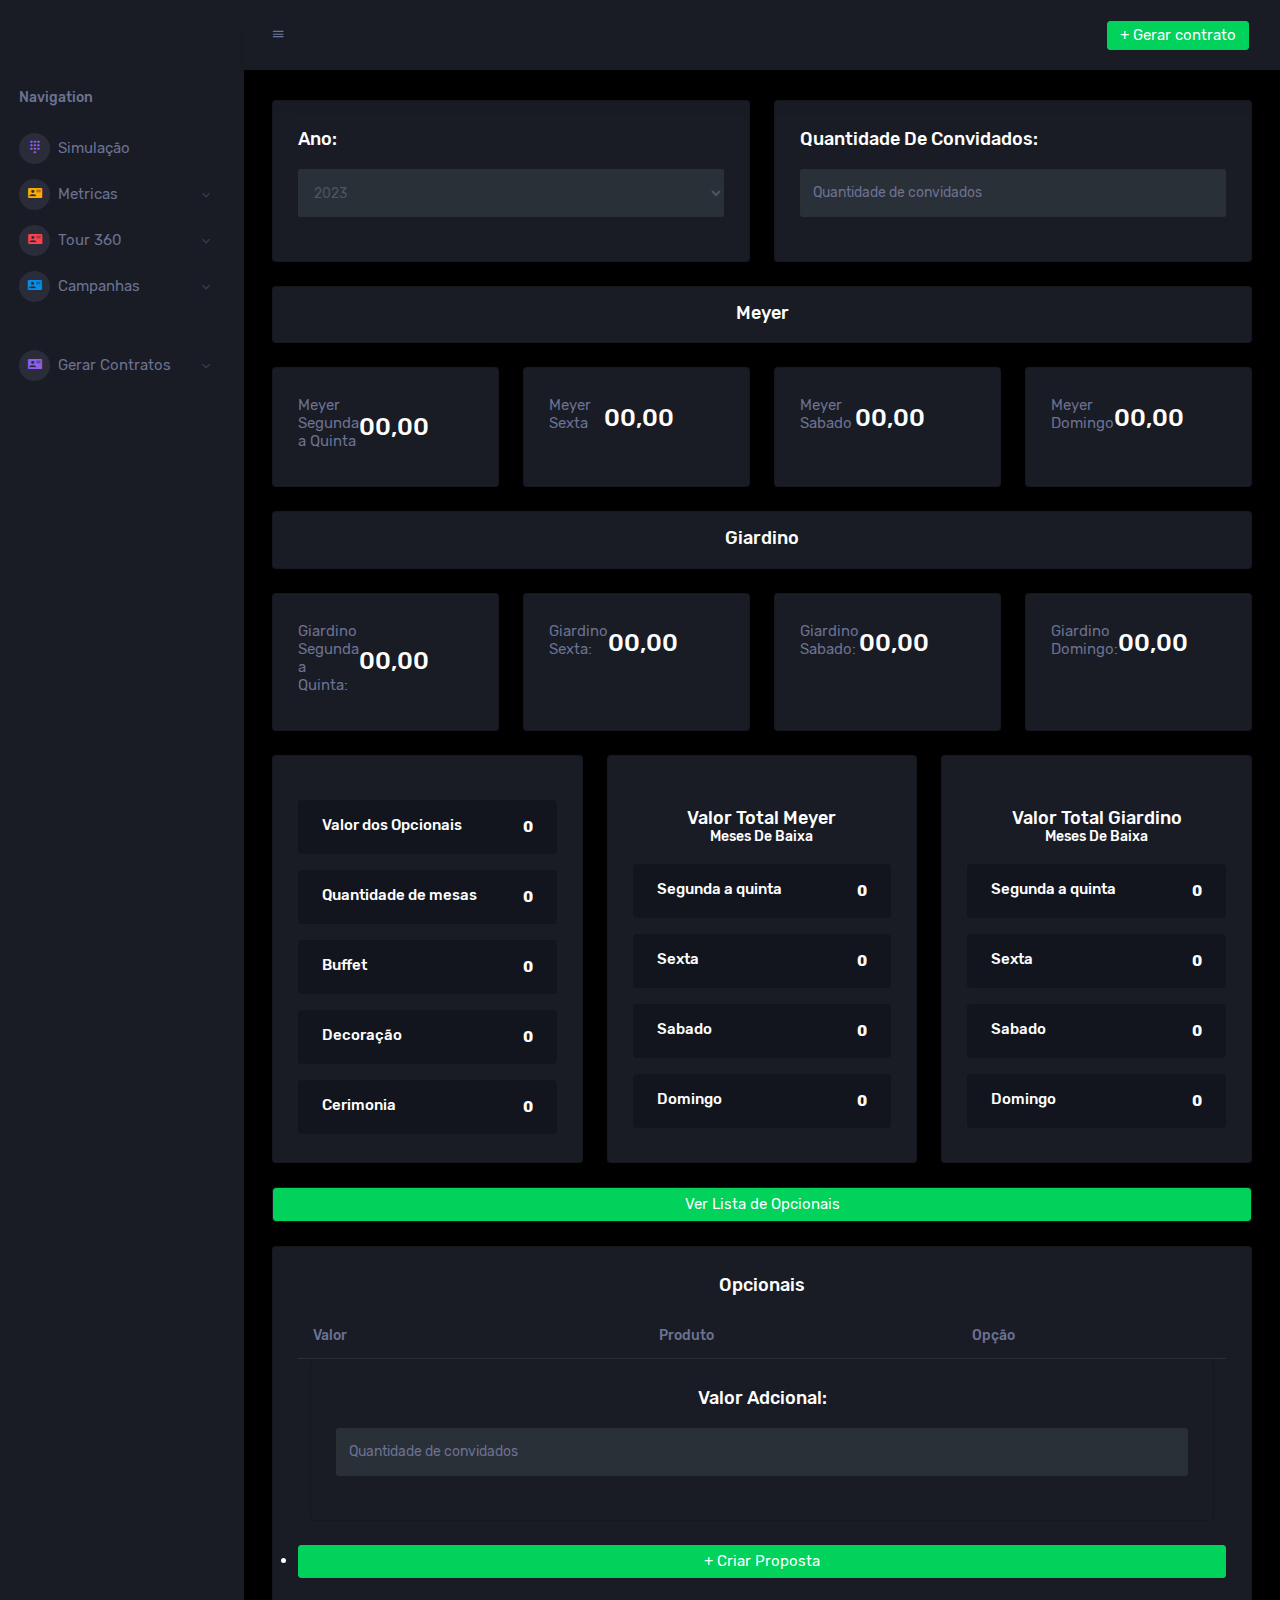
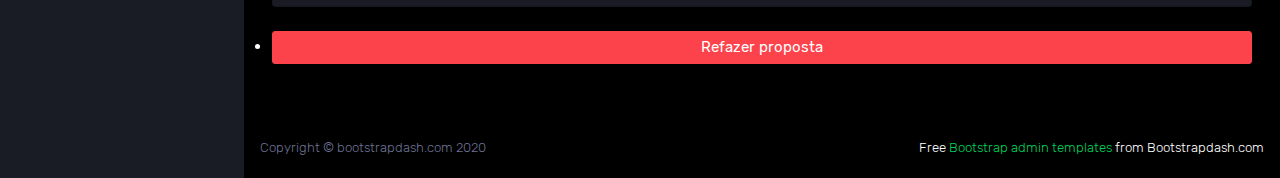
==== index.html @ cdb312d7 "Adicionando página completa" ====
<!DOCTYPE html>
<html lang="en">
  <head>
    <!-- Required meta tags -->
    <meta charset="utf-8">
    <meta name="viewport" content="width=device-width, initial-scale=1, shrink-to-fit=no">
    <title>Primore Center</title>
    <!-- plugins:css -->
    <link rel="stylesheet" href="assets/vendors/mdi/css/materialdesignicons.min.css">
    <link rel="stylesheet" href="assets/vendors/css/vendor.bundle.base.css">
    <!-- endinject -->
    <!-- Plugin css for this page -->
    <link rel="stylesheet" href="assets/vendors/jvectormap/jquery-jvectormap.css">
    <link rel="stylesheet" href="assets/vendors/flag-icon-css/css/flag-icon.min.css">
    <link rel="stylesheet" href="assets/vendors/owl-carousel-2/owl.carousel.min.css">
    <link rel="stylesheet" href="assets/vendors/owl-carousel-2/owl.theme.default.min.css">
    <!-- End plugin css for this page -->
    <!-- inject:css -->
    <!-- endinject -->
    <!-- Layout styles -->
    <link rel="stylesheet" href="assets/css/style.css">
    <!-- End layout styles -->
    <link rel="shortcut icon" href="assets/images/favicon.png" />
  </head>
  <body>
    <div class="container-scroller">
      <!-- partial:partials/_sidebar.html -->
      <nav class="sidebar sidebar-offcanvas" id="sidebar">
        <ul class="nav">
          <li class="nav-item profile">
            
          </li>
          <li class="nav-item nav-category">
            <span class="nav-link">Navigation</span>
          </li>

   
          <li class="nav-item menu-items">
            <a class="nav-link"  href="#" aria-controls="ui-basic">
              <span class="menu-icon">
                <i class="mdi mdi-dialpad"></i>
              </span>
              <span class="menu-title">Simulação</span>
            </a>
          </li>

          <li class="nav-item menu-items">
            <a class="nav-link" data-toggle="collapse" href="#ui-basic7" aria-expanded="false" aria-controls="ui-basic">
              <span class="menu-icon">
                <i class="mdi mdi-account-card-details"></i>
              </span>
              <span class="menu-title">Metricas</span>
              <i class="menu-arrow"></i>
            </a>
            <div class="collapse" id="ui-basic7">
              <ul class="nav flex-column sub-menu">
                <li class="nav-item"> <a class="nav-link"  href="pages/forms/dash.html">Ver dados</a></li>
              </ul>
            </div>
          </li>          
          <li class="nav-item menu-items">
            <a class="nav-link" data-toggle="collapse" href="#ui-basic18" aria-expanded="false" aria-controls="ui-basic">
              <span class="menu-icon">
                <i class="mdi mdi-account-card-details"></i>
              </span>
              <span class="menu-title">Tour 360</span>
              <i class="menu-arrow"></i>
            </a>
            <div class="collapse" id="ui-basic18">
              <ul class="nav flex-column sub-menu">
                <li class="nav-item"> <a class="nav-link" target="_blank" href="https://my.matterport.com/show/?m=4Trq9iQa3E7&play=1&ts=0&tourcta=1&vrcoll=0&dh=1&mt=">Meyer</a></li>
                <li class="nav-item"> <a class="nav-link"  target="_blank"href="https://my.matterport.com/show/?m=JciWpzXFsKP&play=1&ts=0&tourcta=1&vrcoll=0&dh=1&mt=">Giadino</a></li>
                <li class="nav-item"> <a class="nav-link"  target="_blank" href="#">Enlace</a></li>
              </ul>
            </div>
          </li>
          <li class="nav-item menu-items">
            <a class="nav-link" data-toggle="collapse" href="#ui-basic27" aria-expanded="false" aria-controls="ui-basic">
              <span class="menu-icon">
                <i class="mdi mdi-account-card-details"></i>
              </span>
              <span class="menu-title">Campanhas</span>
              <i class="menu-arrow"></i>
            </a>
            <div class="collapse" id="ui-basic27">
              <ul class="nav flex-column sub-menu">
                <li class="nav-item"> <a class="nav-link" target="_blank" href="https://www.canva.com/design/DAFluupu87c/TL6tJIELNZ_9HTgCxPC1Dg/view?utm_content=DAFluupu87c&utm_campaign=designshare&utm_medium=link&utm_source=publishsharelink#2">Ver campanhas</a></li>
              </ul>
            </div>
          </li>
       <hr>

<!--propostas-->
<li class="nav-item menu-items">
  <a class="nav-link" data-toggle="collapse" href="#ui-basic3" aria-expanded="false" aria-controls="ui-basic">
    <span class="menu-icon">
      <i class="mdi mdi-account-card-details"></i>
    </span>
    <span class="menu-title">Gerar Contratos</span>
    <i class="menu-arrow"></i>
  </a>
  <div class="collapse" id="ui-basic3">
    <ul class="nav flex-column sub-menu">
      <li class="nav-item"> <a class="nav-link" href="pages/forms/contratosgiardino.html">Contrato Meyer</a></li>
      <li class="nav-item"> <a class="nav-link" target="_blank" href="https://drive.google.com/drive/folders/17xFj8JLcE_uIkZxba6l5MPTKndf93_JN">Lista de contratos</a></li>
      <li class="nav-item"> <a class="nav-link" target="_blank" href="https://painel.autentique.com.br/entrar?r=AoVI8">Autentique</a></li>    
    </ul>
  </div>
</li>


      


        
        </ul>
      </nav>
      <!-- partial -->
      <div class="container-fluid page-body-wrapper">
        <!-- partial:partials/_navbar.html -->
        <nav class="navbar p-0 fixed-top d-flex flex-row">
          <div class="navbar-menu-wrapper flex-grow d-flex align-items-stretch">
            <button class="navbar-toggler navbar-toggler align-self-center" type="button" data-toggle="minimize">
              <span class="mdi mdi-menu"></span>
            </button>
            <ul class="navbar-nav w-100">
            </ul>
            <ul class="navbar-nav navbar-nav-right">
              <li class="nav-item dropdown d-none d-lg-block">
                <a class="nav-link btn btn-success create-new-button" id="createbuttonDropdown" data-toggle="dropdown" aria-expanded="false" href="#">+ Gerar contrato</a>
                <div class="dropdown-menu dropdown-menu-right navbar-dropdown preview-list" aria-labelledby="createbuttonDropdown">
                  <h6 class="p-3 mb-0">Contratos</h6>
                  <div class="dropdown-divider"></div>
                  <a class="dropdown-item preview-item"  href="pages/forms/contratosgiardino.html">
                    <div class="preview-thumbnail">
                      <div class="preview-icon bg-dark rounded-circle">
                        <i class="mdi mdi-file-outline text-primary"></i>
                      </div>
                    </div>
                    <div class="preview-item-content">
                      <p class="preview-subject ellipsis mb-1" >Contrato Meyer</p>
                    </div>
                    <div class="dropdown-divider"></div>
                  </a>
                  <div class="dropdown-divider"></div>
                  <a class="dropdown-item preview-item">
                    <div class="preview-thumbnail">
                      <div class="preview-icon bg-dark rounded-circle">
                        <i class="mdi mdi-file-outline text-primary"></i>
                      </div>
                    </div>
                    <div class="preview-item-content">
                      <p class="preview-subject ellipsis mb-1">Contrato Giardino</p>
                    </div>
                    
                  </a>
                  <div class="dropdown-divider"></div>
                  <a class="dropdown-item preview-item">
                    <div class="preview-thumbnail">
                      <div class="preview-icon bg-dark rounded-circle">
                        <i class="mdi mdi-file-outline text-primary"></i>
                      </div>
                    </div>
                    <div class="preview-item-content">
                      <p class="preview-subject ellipsis mb-1">Aditivos Meyer</p>
                    </div>
                    <div class="dropdown-divider"></div>
                  </a>
                  <div class="dropdown-divider"></div>
                  <a class="dropdown-item preview-item">
                    <div class="preview-thumbnail">
                      <div class="preview-icon bg-dark rounded-circle">
                        <i class="mdi mdi-file-outline text-primary"></i>
                      </div>
                    </div>
                    <div class="preview-item-content">
                      <p class="preview-subject ellipsis mb-1">Aditivos  Giardino</p>
                    </div>
                    
                  </a>
                
                
                 
               

                </div>
              </li>
       
        
  

            </ul>
            <button class="navbar-toggler navbar-toggler-right d-lg-none align-self-center" type="button" data-toggle="offcanvas">
              <span class="mdi mdi-format-line-spacing"></span>
            </button>
          </div>
        </nav>
        <!-- partial -->
        <div class="main-panel">
          <div class="content-wrapper">

            <div class="row">

              <div class="col-md-6 grid-margin stretch-card">
                <div class="card">
                  <div class="card-body">
                    <h4 class="card-title">Ano:</h4>
                    <div class="form-group">
                      <select class="form-control form-control-lg" id="ano">
                        <option>2023</option>
                        <option>2024</option>
                        <option>2025</option>
                      </select>
                    </div>
                  </div>
                </div>
              </div>
              <div class="col-md-6 grid-margin stretch-card">
                <div class="card">
                  <div class="card-body">
                    <h4 class="card-title">Quantidade de convidados:</h4>
                    <div class="form-group">
                      <input type="number" id="convidados" class="form-control form-control-lg" placeholder="Quantidade de convidados"
                        aria-label="Username">
                    </div>
                    </select>
                  </div>
                </div>
              </div>
              
            </div>
            <div class="card">
              <p></p>
              <center>
                <h4 class="card-title">Meyer</h4>     
              </center>  
            </div>
            <br>
            
            <div class="row">
      
              <div class="col-xl-3 col-sm-6 grid-margin stretch-card">
                <div class="card">
                  <div class="card-body">
                    <div class="row">
                      <div class="col-9">
                        <div class="d-flex align-items-center align-self-start">
                          <h6 class="text-muted font-weight-normal">Meyer Segunda a Quinta</h6>
                          <h3 class="mb-0" id="Meyer_segunda_quinta">00,00</h3>
                        </div>
                      </div>
                      <div class="col-3">
                      </div>
                    </div>
                
                  </div>
                </div>
              </div>
              <div class="col-xl-3 col-sm-6 grid-margin stretch-card">
                <div class="card">
                  <div class="card-body">
                    <div class="row">
                      <div class="col-9">
                        <div class="d-flex align-items-center align-self-start">
                          <h6 class="text-muted font-weight-normal">Meyer Sexta</h6>
                          <h3 class="mb-0" id="Meyer_Sexta">00,00</h3>
                        </div>
                      </div>
                      <div class="col-3">
                      </div>
                    </div>
                
                  </div>
                </div>
              </div>
              <div class="col-xl-3 col-sm-6 grid-margin stretch-card">
                <div class="card">
                  <div class="card-body">
                    <div class="row">
                      <div class="col-9">
                        <div class="d-flex align-items-center align-self-start">
                          <h6 class="text-muted font-weight-normal">Meyer Sabado</h6>
                          <h3 class="mb-0" id="Meyer_Sabado">00,00</h3>
                        </div>
                      </div>
                      <div class="col-3">
                      </div>
                    </div>

                  </div>
                </div>
              </div>
              <div class="col-xl-3 col-sm-6 grid-margin stretch-card">
                <div class="card">
                  <div class="card-body">
                    <div class="row">
                      <div class="col-9">
                        <div class="d-flex align-items-center align-self-start">
                          <h6 class="text-muted font-weight-normal">Meyer Domingo</h6>
                          <h3 class="mb-0" id="Meyer_Domingo">00,00</h3>
                        </div>
                      </div>
                      <div class="col-3">
                      </div>
                    </div>

                  </div>
                </div>
              </div>
            </div>
            <div class="card">
              <p></p>
               <center>
                <h4 class="card-title">Giardino</h4>     
              </center>   
   
            </div>
            <br>
            <div class="row">
              <div class="col-xl-3 col-sm-6 grid-margin stretch-card">
                <div class="card">
                  <div class="card-body">
                    <div class="row">
                      <div class="col-9">
                        <div class="d-flex align-items-center align-self-start">
                          <h6 class="text-muted font-weight-normal">Giardino Segunda a Quinta:</h6>
                          <h3 class="mb-0" id="Giardino_segunda_quinta">00,00</h3>
                        </div>
                      </div>
                      <div class="col-3">
                      </div>
                    </div>
                  
                  </div>
                </div>
              </div>
              <div class="col-xl-3 col-sm-6 grid-margin stretch-card">
                <div class="card">
                  <div class="card-body">
                    <div class="row">
                      <div class="col-9">
                        <div class="d-flex align-items-center align-self-start">
                          <h6 class="text-muted font-weight-normal">Giardino Sexta:</h6>
                          <h3 class="mb-0" id="Giardino_Sexta">00,00</h3>
                        </div>
                      </div>
                      <div class="col-3">
                      </div>
                    </div>

                  </div>
                </div>
              </div>
              <div class="col-xl-3 col-sm-6 grid-margin stretch-card">
                <div class="card">
                  <div class="card-body">
                    <div class="row">
                      <div class="col-9">
                        <div class="d-flex align-items-center align-self-start">
                          <h6 class="text-muted font-weight-normal">Giardino Sabado:</h6>
                          <h3 class="mb-0" id="Giardino_Sabado">00,00</h3>
                        </div>
                      </div>
                      <div class="col-3">
                      </div>
                    </div>

                  </div>
                </div>
              </div>
              <div class="col-xl-3 col-sm-6 grid-margin stretch-card">
                <div class="card">
                  <div class="card-body">
                    <div class="row">
                      <div class="col-9">
                        <div class="d-flex align-items-center align-self-start">
                          <h6 class="text-muted font-weight-normal">Giardino Domingo:</h6>
                          <h3 class="mb-0" id="Giardino_Domingo">00,00</h3>
                        </div>
                      </div>
                      <div class="col-3">
                      </div>
                    </div>
             
                  </div>
                </div>
              </div>
        
              <div class="col-md-4 grid-margin stretch-card">
                <div class="card">
                  <div class="card-body">
                    <div class="bg-gray-dark d-flex d-md-block d-xl-flex flex-row py-3 px-4 px-md-3 px-xl-4 rounded mt-3">
                      <div class="text-md-center text-xl-left">
                        <h6 class="mb-1">Valor dos Opcionais</h6>
                      </div>
                      <div class="align-self-center flex-grow text-right text-md-center text-xl-right py-md-2 py-xl-0">
                        <h6 class="font-weight-bold mb-0" id="ValorTotalOpcionais">0</h6>
                      </div>
                    </div>
                    <div class="bg-gray-dark d-flex d-md-block d-xl-flex flex-row py-3 px-4 px-md-3 px-xl-4 rounded mt-3">
                      <div class="text-md-center text-xl-left">
                        <h6 class="mb-1">Quantidade de mesas</h6>
                      </div>
                      <div class="align-self-center flex-grow text-right text-md-center text-xl-right py-md-2 py-xl-0">
                        <h6 class="font-weight-bold mb-0" id="mesasdecoração">0</h6>
                      </div>
                    </div>
                    <div class="bg-gray-dark d-flex d-md-block d-xl-flex flex-row py-3 px-4 px-md-3 px-xl-4 rounded mt-3">
                      <div class="text-md-center text-xl-left">
                        <h6 class="mb-1">Buffet</h6>
                      </div>
                      <div class="align-self-center flex-grow text-right text-md-center text-xl-right py-md-2 py-xl-0">
                        <h6 class="font-weight-bold mb-0" id="valor_buffet">0</h6>
                      </div>
                    </div>
                    <div class="bg-gray-dark d-flex d-md-block d-xl-flex flex-row py-3 px-4 px-md-3 px-xl-4 rounded mt-3">
                      <div class="text-md-center text-xl-left">
                        <h6 class="mb-1">Decoração</h6>
                      </div>
                      <div class="align-self-center flex-grow text-right text-md-center text-xl-right py-md-2 py-xl-0">
                        <h6 class="font-weight-bold mb-0"  id="valor_decoração">0</h6>
                      </div>
                    </div>
                    <div class="bg-gray-dark d-flex d-md-block d-xl-flex flex-row py-3 px-4 px-md-3 px-xl-4 rounded mt-3">
                      <div class="text-md-center text-xl-left">
                        <h6 class="mb-1">Cerimonia</h6>
                      </div>
                      <div class="align-self-center flex-grow text-right text-md-center text-xl-right py-md-2 py-xl-0">
                        <h6 class="font-weight-bold mb-0"  id="cerimonia">0</h6>
                      </div>
                    </div>
                    
                    
                  </div>
                </div>
              </div>
              <div class="col-md-4 grid-margin stretch-card">
                <div class="card">
                  <div class="card-body">
                    <br>
                    <center>  <h4 class="card-title">Valor total Meyer <P> Meses de baixa </P></h4>     
                    <div class="col-9">                   
                    </div>
                    <div class="bg-gray-dark d-flex d-md-block d-xl-flex flex-row py-3 px-4 px-md-3 px-xl-4 rounded mt-3">
                      <div class="text-md-center text-xl-left">
                        <h6 class="mb-1">Segunda a quinta</h6>
                      </div>
                      <div class="align-self-center flex-grow text-right text-md-center text-xl-right py-md-2 py-xl-0">
                        <h6 class="font-weight-bold mb-0" id ="Meyer_segunda_quinta_mesDeBaixa">0</h6>
                      </div>
                    </div>
                    <div class="bg-gray-dark d-flex d-md-block d-xl-flex flex-row py-3 px-4 px-md-3 px-xl-4 rounded mt-3">
                      <div class="text-md-center text-xl-left">
                        <h6 class="mb-1">Sexta</h6>
                      </div>
                      <div class="align-self-center flex-grow text-right text-md-center text-xl-right py-md-2 py-xl-0">
                        <h6 class="font-weight-bold mb-0" id ="Meyer_Sexta_mesDeBaixa">0</h6>
                      </div>
                    </div>
                    <div class="bg-gray-dark d-flex d-md-block d-xl-flex flex-row py-3 px-4 px-md-3 px-xl-4 rounded mt-3">
                      <div class="text-md-center text-xl-left">
                        <h6 class="mb-1">Sabado</h6>
                      </div>
                      <div class="align-self-center flex-grow text-right text-md-center text-xl-right py-md-2 py-xl-0">
                        <h6 class="font-weight-bold mb-0" id ="Meyer_Sabado_mesDeBaixa">0</h6>
                      </div>
                    </div>
                    <div class="bg-gray-dark d-flex d-md-block d-xl-flex flex-row py-3 px-4 px-md-3 px-xl-4 rounded mt-3">
                      <div class="text-md-center text-xl-left">
                        <h6 class="mb-1">Domingo</h6>
                      </div>
                      <div class="align-self-center flex-grow text-right text-md-center text-xl-right py-md-2 py-xl-0">
                        <h6 class="font-weight-bold mb-0" id ="Meyer_Domingo_mesDeBaixa">0</h6>
                      </div> 
                    </div>
        
                  </center>
                  </div>
                </div>
              </div>
              <div class="col-md-4 grid-margin stretch-card">
                <div class="card">
                  <div class="card-body">
                    <br>
                    <center>  <h4 class="card-title">Valor total Giardino <P> Meses de baixa </P></h4>     
                    <div class="col-9">                   
                    </div>
                    <div class="bg-gray-dark d-flex d-md-block d-xl-flex flex-row py-3 px-4 px-md-3 px-xl-4 rounded mt-3">
                      <div class="text-md-center text-xl-left">
                        <h6 class="mb-1">Segunda a quinta</h6>
                      </div>
                      <div class="align-self-center flex-grow text-right text-md-center text-xl-right py-md-2 py-xl-0">
                        <h6 class="font-weight-bold mb-0" id ="Giardino_segunda_quinta_mesDeBaixa">0</h6>
                      </div>
                    </div>
                    <div class="bg-gray-dark d-flex d-md-block d-xl-flex flex-row py-3 px-4 px-md-3 px-xl-4 rounded mt-3">
                      <div class="text-md-center text-xl-left">
                        <h6 class="mb-1">Sexta</h6>
                      </div>
                      <div class="align-self-center flex-grow text-right text-md-center text-xl-right py-md-2 py-xl-0">
                        <h6 class="font-weight-bold mb-0" id ="Giardino_Sexta_mesDeBaixa">0</h6>
                      </div>
                    </div>
                    <div class="bg-gray-dark d-flex d-md-block d-xl-flex flex-row py-3 px-4 px-md-3 px-xl-4 rounded mt-3">
                      <div class="text-md-center text-xl-left">
                        <h6 class="mb-1">Sabado</h6>
                      </div>
                      <div class="align-self-center flex-grow text-right text-md-center text-xl-right py-md-2 py-xl-0">
                        <h6 class="font-weight-bold mb-0" id ="Giardino_Sabado_mesDeBaixa">0</h6>
                      </div>
                    </div>
                    <div class="bg-gray-dark d-flex d-md-block d-xl-flex flex-row py-3 px-4 px-md-3 px-xl-4 rounded mt-3">
                      <div class="text-md-center text-xl-left">
                        <h6 class="mb-1">Domingo</h6>
                      </div>
                      <div class="align-self-center flex-grow text-right text-md-center text-xl-right py-md-2 py-xl-0">
                        <h6 class="font-weight-bold mb-0" id ="Giardino_Domingo_mesDeBaixa">0</h6>
                      </div> 
                    </div>
        
                  </center>
                  </div>
            
                </div>
                
               
                
          
          
        
        
        
        
        </div>
        </div>
        

            
           
        
            
        
        <div class="row ">
          <div class="col-12 grid-margin">
            <div class="card">
        
                <div class="table-responsive">
                  <table class="table" >
                    <thead>
                    
                    </thead>
                  
                    </tbody>
                    </table>
        <li class="nav-item dropdown ">
        <a class="nav-link btn btn-success create-new-button" id="createbuttonDropdown" data-toggle="dropdown"
        aria-expanded="false" href="#" onclick=" criarTabela()">Ver Lista de Opcionais</a>
        </li>
        
        
        
        </div>
        
        </div>
        
        </div>
        
        </div>
        
        <div class="row ">
        <div class="col-12 grid-margin">
        <div class="card">
        <div class="card-body">
          <center>
          <h4 class="card-title">Opcionais</h4>
        </center>
          <ul class="navbar-nav navbar-nav-right">
          
          </ul>
          <div class="table-responsive">
            <table class="table" >
              <thead>
                <tr>
                  <th>Valor </th>
                  <th> </th>
                  <th> Produto </th>
                  <th> Opção </th>
                </tr>
              </thead>
              <div id="teste">
        
              </div>
              <tbody id="tabela-corpo" >
              </tbody>
              </table>
              <div class="col-md-12 grid-margin stretch-card">
                <div class="card">
                  <div class="card-body">
                    <center>
                    <h4 class="card-title">Valor adcional:</h4>
                  </center>
                    <div class="form-group">
                      <input type="number" id="valorAdcional" class="form-control form-control-lg" placeholder="Quantidade de convidados"
                        aria-label="Username">
                    </div>
                    </select>
                  </div>
                </div>
              </div>
        
        </div>
        
        <li class="dropdown ">
          <a class="nav-link btn btn-success create-new-button" id="createbuttonDropdown" data-toggle="dropdown"
            aria-expanded="false" href="#" onclick="main()">+ Criar Proposta</a>
          </li>
        
        
        
        </div>
        
        </div>
        
        </div>
        
        </div>
        <li class="nav-item dropdown ">
          <a class="nav-link btn btn btn-danger btn-fw create-new-button" id="createbuttonDropdown" data-toggle="dropdown"
            aria-expanded="false" href="#" onclick=" atualizar()">Refazer proposta</a>
            <br>
        </li>
        


    
           
         
          </div>
          <!-- content-wrapper ends -->
          <!-- partial:partials/_footer.html -->
          <footer class="footer">
            <div class="d-sm-flex justify-content-center justify-content-sm-between">
              <span class="text-muted d-block text-center text-sm-left d-sm-inline-block">Copyright © bootstrapdash.com 2020</span>
              <span class="float-none float-sm-right d-block mt-1 mt-sm-0 text-center"> Free <a href="https://www.bootstrapdash.com/bootstrap-admin-template/" target="_blank">Bootstrap admin templates</a> from Bootstrapdash.com</span>
            </div>
          </footer>
          <!-- partial -->
        </div>
        <!-- main-panel ends -->
      </div>
      <!-- page-body-wrapper ends -->
    </div>
    <!-- container-scroller -->
    <!-- plugins:js -->
    <script src="assets/vendors/js/vendor.bundle.base.js"></script>
    <!-- endinject -->
    <!-- Plugin js for this page -->
    <script src="assets/vendors/chart.js/Chart.min.js"></script>
    <script src="assets/vendors/progressbar.js/progressbar.min.js"></script>
    <script src="assets/vendors/jvectormap/jquery-jvectormap.min.js"></script>
    <script src="assets/vendors/jvectormap/jquery-jvectormap-world-mill-en.js"></script>
    <script src="assets/vendors/owl-carousel-2/owl.carousel.min.js"></script>
    <!-- End plugin js for this page -->
    <!-- inject:js -->
    <script src="assets/js/off-canvas.js"></script>
    <script src="assets/js/hoverable-collapse.js"></script>
    <script src="assets/js/misc.js"></script>
    <script src="assets/js/settings.js"></script>
    <script src="assets/js/todolist.js"></script>
    <!-- endinject -->
    <!-- Custom js for this page -->
    <script src="assets/js/dashboard.js"></script>
    <!-- End custom js for this page -->
    <script src="assets/js/main.js/dadosDoCliente.js"></script>
    <script src="assets/js/criarTabelaProdutos.js"></script>
    <script src="assets/js/main.js/main.js"></script>
    <script src="assets/js/main.js/criarTabelaProdutos.js"></script>
    <script src="assets/js/main.js/dadosDoCliente.js"></script>
    <script src="assets/js/main.js/capturarRespostaCliente.js"></script>
    <script src="assets/js/main.js/calculos.js"></script>
    <script src="assets/js/main.js/Atualizar.js"></script>
  </body>
</html>
---- assets/vendors/css/vendor.bundle.base.css ----
/*
 * Container style
 */
.ps {
  overflow: hidden !important;
  overflow-anchor: none;
  -ms-overflow-style: none;
  touch-action: auto;
  -ms-touch-action: auto;
}

/*
 * Scrollbar rail styles
 */
.ps__rail-x {
  display: none;
  opacity: 0;
  transition: background-color .2s linear, opacity .2s linear;
  -webkit-transition: background-color .2s linear, opacity .2s linear;
  height: 15px;
  /* there must be 'bottom' or 'top' for ps__rail-x */
  bottom: 0px;
  /* please don't change 'position' */
  position: absolute;
}

.ps__rail-y {
  display: none;
  opacity: 0;
  transition: background-color .2s linear, opacity .2s linear;
  -webkit-transition: background-color .2s linear, opacity .2s linear;
  width: 15px;
  /* there must be 'right' or 'left' for ps__rail-y */
  right: 0;
  /* please don't change 'position' */
  position: absolute;
}

.ps--active-x > .ps__rail-x,
.ps--active-y > .ps__rail-y {
  display: block;
  background-color: transparent;
}

.ps:hover > .ps__rail-x,
.ps:hover > .ps__rail-y,
.ps--focus > .ps__rail-x,
.ps--focus > .ps__rail-y,
.ps--scrolling-x > .ps__rail-x,
.ps--scrolling-y > .ps__rail-y {
  opacity: 0.6;
}

.ps .ps__rail-x:hover,
.ps .ps__rail-y:hover,
.ps .ps__rail-x:focus,
.ps .ps__rail-y:focus,
.ps .ps__rail-x.ps--clicking,
.ps .ps__rail-y.ps--clicking {
  background-color: #eee;
  opacity: 0.9;
}

/*
 * Scrollbar thumb styles
 */
.ps__thumb-x {
  background-color: #aaa;
  border-radius: 6px;
  transition: background-color .2s linear, height .2s ease-in-out;
  -webkit-transition: background-color .2s linear, height .2s ease-in-out;
  height: 6px;
  /* there must be 'bottom' for ps__thumb-x */
  bottom: 2px;
  /* please don't change 'position' */
  position: absolute;
}

.ps__thumb-y {
  background-color: #aaa;
  border-radius: 6px;
  transition: background-color .2s linear, width .2s ease-in-out;
  -webkit-transition: background-color .2s linear, width .2s ease-in-out;
  width: 6px;
  /* there must be 'right' for ps__thumb-y */
  right: 2px;
  /* please don't change 'position' */
  position: absolute;
}

.ps__rail-x:hover > .ps__thumb-x,
.ps__rail-x:focus > .ps__thumb-x,
.ps__rail-x.ps--clicking .ps__thumb-x {
  background-color: #999;
  height: 11px;
}

.ps__rail-y:hover > .ps__thumb-y,
.ps__rail-y:focus > .ps__thumb-y,
.ps__rail-y.ps--clicking .ps__thumb-y {
  background-color: #999;
  width: 11px;
}

/* MS supports */
@supports (-ms-overflow-style: none) {
  .ps {
    overflow: auto !important;
  }
}

@media screen and (-ms-high-contrast: active), (-ms-high-contrast: none) {
  .ps {
    overflow: auto !important;
  }
}
---- assets/vendors/flag-icon-css/css/flag-icon.min.css ----
.flag-icon-background{background-size:contain;background-position:50%;background-repeat:no-repeat}.flag-icon{background-size:contain;background-position:50%;background-repeat:no-repeat;position:relative;display:inline-block;width:1.33333333em;line-height:1em}.flag-icon:before{content:'\00a0'}.flag-icon.flag-icon-squared{width:1em}.flag-icon-ad{background-image:url(../flags/4x3/ad.svg)}.flag-icon-ad.flag-icon-squared{background-image:url(../flags/1x1/ad.svg)}.flag-icon-ae{background-image:url(../flags/4x3/ae.svg)}.flag-icon-ae.flag-icon-squared{background-image:url(../flags/1x1/ae.svg)}.flag-icon-af{background-image:url(../flags/4x3/af.svg)}.flag-icon-af.flag-icon-squared{background-image:url(../flags/1x1/af.svg)}.flag-icon-ag{background-image:url(../flags/4x3/ag.svg)}.flag-icon-ag.flag-icon-squared{background-image:url(../flags/1x1/ag.svg)}.flag-icon-ai{background-image:url(../flags/4x3/ai.svg)}.flag-icon-ai.flag-icon-squared{background-image:url(../flags/1x1/ai.svg)}.flag-icon-al{background-image:url(../flags/4x3/al.svg)}.flag-icon-al.flag-icon-squared{background-image:url(../flags/1x1/al.svg)}.flag-icon-am{background-image:url(../flags/4x3/am.svg)}.flag-icon-am.flag-icon-squared{background-image:url(../flags/1x1/am.svg)}.flag-icon-ao{background-image:url(../flags/4x3/ao.svg)}.flag-icon-ao.flag-icon-squared{background-image:url(../flags/1x1/ao.svg)}.flag-icon-aq{background-image:url(../flags/4x3/aq.svg)}.flag-icon-aq.flag-icon-squared{background-image:url(../flags/1x1/aq.svg)}.flag-icon-ar{background-image:url(../flags/4x3/ar.svg)}.flag-icon-ar.flag-icon-squared{background-image:url(../flags/1x1/ar.svg)}.flag-icon-as{background-image:url(../flags/4x3/as.svg)}.flag-icon-as.flag-icon-squared{background-image:url(../flags/1x1/as.svg)}.flag-icon-at{background-image:url(../flags/4x3/at.svg)}.flag-icon-at.flag-icon-squared{background-image:url(../flags/1x1/at.svg)}.flag-icon-au{background-image:url(../flags/4x3/au.svg)}.flag-icon-au.flag-icon-squared{background-image:url(../flags/1x1/au.svg)}.flag-icon-aw{background-image:url(../flags/4x3/aw.svg)}.flag-icon-aw.flag-icon-squared{background-image:url(../flags/1x1/aw.svg)}.flag-icon-ax{background-image:url(../flags/4x3/ax.svg)}.flag-icon-ax.flag-icon-squared{background-image:url(../flags/1x1/ax.svg)}.flag-icon-az{background-image:url(../flags/4x3/az.svg)}.flag-icon-az.flag-icon-squared{background-image:url(../flags/1x1/az.svg)}.flag-icon-ba{background-image:url(../flags/4x3/ba.svg)}.flag-icon-ba.flag-icon-squared{background-image:url(../flags/1x1/ba.svg)}.flag-icon-bb{background-image:url(../flags/4x3/bb.svg)}.flag-icon-bb.flag-icon-squared{background-image:url(../flags/1x1/bb.svg)}.flag-icon-bd{background-image:url(../flags/4x3/bd.svg)}.flag-icon-bd.flag-icon-squared{background-image:url(../flags/1x1/bd.svg)}.flag-icon-be{background-image:url(../flags/4x3/be.svg)}.flag-icon-be.flag-icon-squared{background-image:url(../flags/1x1/be.svg)}.flag-icon-bf{background-image:url(../flags/4x3/bf.svg)}.flag-icon-bf.flag-icon-squared{background-image:url(../flags/1x1/bf.svg)}.flag-icon-bg{background-image:url(../flags/4x3/bg.svg)}.flag-icon-bg.flag-icon-squared{background-image:url(../flags/1x1/bg.svg)}.flag-icon-bh{background-image:url(../flags/4x3/bh.svg)}.flag-icon-bh.flag-icon-squared{background-image:url(../flags/1x1/bh.svg)}.flag-icon-bi{background-image:url(../flags/4x3/bi.svg)}.flag-icon-bi.flag-icon-squared{background-image:url(../flags/1x1/bi.svg)}.flag-icon-bj{background-image:url(../flags/4x3/bj.svg)}.flag-icon-bj.flag-icon-squared{background-image:url(../flags/1x1/bj.svg)}.flag-icon-bl{background-image:url(../flags/4x3/bl.svg)}.flag-icon-bl.flag-icon-squared{background-image:url(../flags/1x1/bl.svg)}.flag-icon-bm{background-image:url(../flags/4x3/bm.svg)}.flag-icon-bm.flag-icon-squared{background-image:url(../flags/1x1/bm.svg)}.flag-icon-bn{background-image:url(../flags/4x3/bn.svg)}.flag-icon-bn.flag-icon-squared{background-image:url(../flags/1x1/bn.svg)}.flag-icon-bo{background-image:url(../flags/4x3/bo.svg)}.flag-icon-bo.flag-icon-squared{background-image:url(../flags/1x1/bo.svg)}.flag-icon-bq{background-image:url(../flags/4x3/bq.svg)}.flag-icon-bq.flag-icon-squared{background-image:url(../flags/1x1/bq.svg)}.flag-icon-br{background-image:url(../flags/4x3/br.svg)}.flag-icon-br.flag-icon-squared{background-image:url(../flags/1x1/br.svg)}.flag-icon-bs{background-image:url(../flags/4x3/bs.svg)}.flag-icon-bs.flag-icon-squared{background-image:url(../flags/1x1/bs.svg)}.flag-icon-bt{background-image:url(../flags/4x3/bt.svg)}.flag-icon-bt.flag-icon-squared{background-image:url(../flags/1x1/bt.svg)}.flag-icon-bv{background-image:url(../flags/4x3/bv.svg)}.flag-icon-bv.flag-icon-squared{background-image:url(../flags/1x1/bv.svg)}.flag-icon-bw{background-image:url(../flags/4x3/bw.svg)}.flag-icon-bw.flag-icon-squared{background-image:url(../flags/1x1/bw.svg)}.flag-icon-by{background-image:url(../flags/4x3/by.svg)}.flag-icon-by.flag-icon-squared{background-image:url(../flags/1x1/by.svg)}.flag-icon-bz{background-image:url(../flags/4x3/bz.svg)}.flag-icon-bz.flag-icon-squared{background-image:url(../flags/1x1/bz.svg)}.flag-icon-ca{background-image:url(../flags/4x3/ca.svg)}.flag-icon-ca.flag-icon-squared{background-image:url(../flags/1x1/ca.svg)}.flag-icon-cc{background-image:url(../flags/4x3/cc.svg)}.flag-icon-cc.flag-icon-squared{background-image:url(../flags/1x1/cc.svg)}.flag-icon-cd{background-image:url(../flags/4x3/cd.svg)}.flag-icon-cd.flag-icon-squared{background-image:url(../flags/1x1/cd.svg)}.flag-icon-cf{background-image:url(../flags/4x3/cf.svg)}.flag-icon-cf.flag-icon-squared{background-image:url(../flags/1x1/cf.svg)}.flag-icon-cg{background-image:url(../flags/4x3/cg.svg)}.flag-icon-cg.flag-icon-squared{background-image:url(../flags/1x1/cg.svg)}.flag-icon-ch{background-image:url(../flags/4x3/ch.svg)}.flag-icon-ch.flag-icon-squared{background-image:url(../flags/1x1/ch.svg)}.flag-icon-ci{background-image:url(../flags/4x3/ci.svg)}.flag-icon-ci.flag-icon-squared{background-image:url(../flags/1x1/ci.svg)}.flag-icon-ck{background-image:url(../flags/4x3/ck.svg)}.flag-icon-ck.flag-icon-squared{background-image:url(../flags/1x1/ck.svg)}.flag-icon-cl{background-image:url(../flags/4x3/cl.svg)}.flag-icon-cl.flag-icon-squared{background-image:url(../flags/1x1/cl.svg)}.flag-icon-cm{background-image:url(../flags/4x3/cm.svg)}.flag-icon-cm.flag-icon-squared{background-image:url(../flags/1x1/cm.svg)}.flag-icon-cn{background-image:url(../flags/4x3/cn.svg)}.flag-icon-cn.flag-icon-squared{background-image:url(../flags/1x1/cn.svg)}.flag-icon-co{background-image:url(../flags/4x3/co.svg)}.flag-icon-co.flag-icon-squared{background-image:url(../flags/1x1/co.svg)}.flag-icon-cr{background-image:url(../flags/4x3/cr.svg)}.flag-icon-cr.flag-icon-squared{background-image:url(../flags/1x1/cr.svg)}.flag-icon-cu{background-image:url(../flags/4x3/cu.svg)}.flag-icon-cu.flag-icon-squared{background-image:url(../flags/1x1/cu.svg)}.flag-icon-cv{background-image:url(../flags/4x3/cv.svg)}.flag-icon-cv.flag-icon-squared{background-image:url(../flags/1x1/cv.svg)}.flag-icon-cw{background-image:url(../flags/4x3/cw.svg)}.flag-icon-cw.flag-icon-squared{background-image:url(../flags/1x1/cw.svg)}.flag-icon-cx{background-image:url(../flags/4x3/cx.svg)}.flag-icon-cx.flag-icon-squared{background-image:url(../flags/1x1/cx.svg)}.flag-icon-cy{background-image:url(../flags/4x3/cy.svg)}.flag-icon-cy.flag-icon-squared{background-image:url(../flags/1x1/cy.svg)}.flag-icon-cz{background-image:url(../flags/4x3/cz.svg)}.flag-icon-cz.flag-icon-squared{background-image:url(../flags/1x1/cz.svg)}.flag-icon-de{background-image:url(../flags/4x3/de.svg)}.flag-icon-de.flag-icon-squared{background-image:url(../flags/1x1/de.svg)}.flag-icon-dj{background-image:url(../flags/4x3/dj.svg)}.flag-icon-dj.flag-icon-squared{background-image:url(../flags/1x1/dj.svg)}.flag-icon-dk{background-image:url(../flags/4x3/dk.svg)}.flag-icon-dk.flag-icon-squared{background-image:url(../flags/1x1/dk.svg)}.flag-icon-dm{background-image:url(../flags/4x3/dm.svg)}.flag-icon-dm.flag-icon-squared{background-image:url(../flags/1x1/dm.svg)}.flag-icon-do{background-image:url(../flags/4x3/do.svg)}.flag-icon-do.flag-icon-squared{background-image:url(../flags/1x1/do.svg)}.flag-icon-dz{background-image:url(../flags/4x3/dz.svg)}.flag-icon-dz.flag-icon-squared{background-image:url(../flags/1x1/dz.svg)}.flag-icon-ec{background-image:url(../flags/4x3/ec.svg)}.flag-icon-ec.flag-icon-squared{background-image:url(../flags/1x1/ec.svg)}.flag-icon-ee{background-image:url(../flags/4x3/ee.svg)}.flag-icon-ee.flag-icon-squared{background-image:url(../flags/1x1/ee.svg)}.flag-icon-eg{background-image:url(../flags/4x3/eg.svg)}.flag-icon-eg.flag-icon-squared{background-image:url(../flags/1x1/eg.svg)}.flag-icon-eh{background-image:url(../flags/4x3/eh.svg)}.flag-icon-eh.flag-icon-squared{background-image:url(../flags/1x1/eh.svg)}.flag-icon-er{background-image:url(../flags/4x3/er.svg)}.flag-icon-er.flag-icon-squared{background-image:url(../flags/1x1/er.svg)}.flag-icon-es{background-image:url(../flags/4x3/es.svg)}.flag-icon-es.flag-icon-squared{background-image:url(../flags/1x1/es.svg)}.flag-icon-et{background-image:url(../flags/4x3/et.svg)}.flag-icon-et.flag-icon-squared{background-image:url(../flags/1x1/et.svg)}.flag-icon-fi{background-image:url(../flags/4x3/fi.svg)}.flag-icon-fi.flag-icon-squared{background-image:url(../flags/1x1/fi.svg)}.flag-icon-fj{background-image:url(../flags/4x3/fj.svg)}.flag-icon-fj.flag-icon-squared{background-image:url(../flags/1x1/fj.svg)}.flag-icon-fk{background-image:url(../flags/4x3/fk.svg)}.flag-icon-fk.flag-icon-squared{background-image:url(../flags/1x1/fk.svg)}.flag-icon-fm{background-image:url(../flags/4x3/fm.svg)}.flag-icon-fm.flag-icon-squared{background-image:url(../flags/1x1/fm.svg)}.flag-icon-fo{background-image:url(../flags/4x3/fo.svg)}.flag-icon-fo.flag-icon-squared{background-image:url(../flags/1x1/fo.svg)}.flag-icon-fr{background-image:url(../flags/4x3/fr.svg)}.flag-icon-fr.flag-icon-squared{background-image:url(../flags/1x1/fr.svg)}.flag-icon-ga{background-image:url(../flags/4x3/ga.svg)}.flag-icon-ga.flag-icon-squared{background-image:url(../flags/1x1/ga.svg)}.flag-icon-gb{background-image:url(../flags/4x3/gb.svg)}.flag-icon-gb.flag-icon-squared{background-image:url(../flags/1x1/gb.svg)}.flag-icon-gd{background-image:url(../flags/4x3/gd.svg)}.flag-icon-gd.flag-icon-squared{background-image:url(../flags/1x1/gd.svg)}.flag-icon-ge{background-image:url(../flags/4x3/ge.svg)}.flag-icon-ge.flag-icon-squared{background-image:url(../flags/1x1/ge.svg)}.flag-icon-gf{background-image:url(../flags/4x3/gf.svg)}.flag-icon-gf.flag-icon-squared{background-image:url(../flags/1x1/gf.svg)}.flag-icon-gg{background-image:url(../flags/4x3/gg.svg)}.flag-icon-gg.flag-icon-squared{background-image:url(../flags/1x1/gg.svg)}.flag-icon-gh{background-image:url(../flags/4x3/gh.svg)}.flag-icon-gh.flag-icon-squared{background-image:url(../flags/1x1/gh.svg)}.flag-icon-gi{background-image:url(../flags/4x3/gi.svg)}.flag-icon-gi.flag-icon-squared{background-image:url(../flags/1x1/gi.svg)}.flag-icon-gl{background-image:url(../flags/4x3/gl.svg)}.flag-icon-gl.flag-icon-squared{background-image:url(../flags/1x1/gl.svg)}.flag-icon-gm{background-image:url(../flags/4x3/gm.svg)}.flag-icon-gm.flag-icon-squared{background-image:url(../flags/1x1/gm.svg)}.flag-icon-gn{background-image:url(../flags/4x3/gn.svg)}.flag-icon-gn.flag-icon-squared{background-image:url(../flags/1x1/gn.svg)}.flag-icon-gp{background-image:url(../flags/4x3/gp.svg)}.flag-icon-gp.flag-icon-squared{background-image:url(../flags/1x1/gp.svg)}.flag-icon-gq{background-image:url(../flags/4x3/gq.svg)}.flag-icon-gq.flag-icon-squared{background-image:url(../flags/1x1/gq.svg)}.flag-icon-gr{background-image:url(../flags/4x3/gr.svg)}.flag-icon-gr.flag-icon-squared{background-image:url(../flags/1x1/gr.svg)}.flag-icon-gs{background-image:url(../flags/4x3/gs.svg)}.flag-icon-gs.flag-icon-squared{background-image:url(../flags/1x1/gs.svg)}.flag-icon-gt{background-image:url(../flags/4x3/gt.svg)}.flag-icon-gt.flag-icon-squared{background-image:url(../flags/1x1/gt.svg)}.flag-icon-gu{background-image:url(../flags/4x3/gu.svg)}.flag-icon-gu.flag-icon-squared{background-image:url(../flags/1x1/gu.svg)}.flag-icon-gw{background-image:url(../flags/4x3/gw.svg)}.flag-icon-gw.flag-icon-squared{background-image:url(../flags/1x1/gw.svg)}.flag-icon-gy{background-image:url(../flags/4x3/gy.svg)}.flag-icon-gy.flag-icon-squared{background-image:url(../flags/1x1/gy.svg)}.flag-icon-hk{background-image:url(../flags/4x3/hk.svg)}.flag-icon-hk.flag-icon-squared{background-image:url(../flags/1x1/hk.svg)}.flag-icon-hm{background-image:url(../flags/4x3/hm.svg)}.flag-icon-hm.flag-icon-squared{background-image:url(../flags/1x1/hm.svg)}.flag-icon-hn{background-image:url(../flags/4x3/hn.svg)}.flag-icon-hn.flag-icon-squared{background-image:url(../flags/1x1/hn.svg)}.flag-icon-hr{background-image:url(../flags/4x3/hr.svg)}.flag-icon-hr.flag-icon-squared{background-image:url(../flags/1x1/hr.svg)}.flag-icon-ht{background-image:url(../flags/4x3/ht.svg)}.flag-icon-ht.flag-icon-squared{background-image:url(../flags/1x1/ht.svg)}.flag-icon-hu{background-image:url(../flags/4x3/hu.svg)}.flag-icon-hu.flag-icon-squared{background-image:url(../flags/1x1/hu.svg)}.flag-icon-id{background-image:url(../flags/4x3/id.svg)}.flag-icon-id.flag-icon-squared{background-image:url(../flags/1x1/id.svg)}.flag-icon-ie{background-image:url(../flags/4x3/ie.svg)}.flag-icon-ie.flag-icon-squared{background-image:url(../flags/1x1/ie.svg)}.flag-icon-il{background-image:url(../flags/4x3/il.svg)}.flag-icon-il.flag-icon-squared{background-image:url(../flags/1x1/il.svg)}.flag-icon-im{background-image:url(../flags/4x3/im.svg)}.flag-icon-im.flag-icon-squared{background-image:url(../flags/1x1/im.svg)}.flag-icon-in{background-image:url(../flags/4x3/in.svg)}.flag-icon-in.flag-icon-squared{background-image:url(../flags/1x1/in.svg)}.flag-icon-io{background-image:url(../flags/4x3/io.svg)}.flag-icon-io.flag-icon-squared{background-image:url(../flags/1x1/io.svg)}.flag-icon-iq{background-image:url(../flags/4x3/iq.svg)}.flag-icon-iq.flag-icon-squared{background-image:url(../flags/1x1/iq.svg)}.flag-icon-ir{background-image:url(../flags/4x3/ir.svg)}.flag-icon-ir.flag-icon-squared{background-image:url(../flags/1x1/ir.svg)}.flag-icon-is{background-image:url(../flags/4x3/is.svg)}.flag-icon-is.flag-icon-squared{background-image:url(../flags/1x1/is.svg)}.flag-icon-it{background-image:url(../flags/4x3/it.svg)}.flag-icon-it.flag-icon-squared{background-image:url(../flags/1x1/it.svg)}.flag-icon-je{background-image:url(../flags/4x3/je.svg)}.flag-icon-je.flag-icon-squared{background-image:url(../flags/1x1/je.svg)}.flag-icon-jm{background-image:url(../flags/4x3/jm.svg)}.flag-icon-jm.flag-icon-squared{background-image:url(../flags/1x1/jm.svg)}.flag-icon-jo{background-image:url(../flags/4x3/jo.svg)}.flag-icon-jo.flag-icon-squared{background-image:url(../flags/1x1/jo.svg)}.flag-icon-jp{background-image:url(../flags/4x3/jp.svg)}.flag-icon-jp.flag-icon-squared{background-image:url(../flags/1x1/jp.svg)}.flag-icon-ke{background-image:url(../flags/4x3/ke.svg)}.flag-icon-ke.flag-icon-squared{background-image:url(../flags/1x1/ke.svg)}.flag-icon-kg{background-image:url(../flags/4x3/kg.svg)}.flag-icon-kg.flag-icon-squared{background-image:url(../flags/1x1/kg.svg)}.flag-icon-kh{background-image:url(../flags/4x3/kh.svg)}.flag-icon-kh.flag-icon-squared{background-image:url(../flags/1x1/kh.svg)}.flag-icon-ki{background-image:url(../flags/4x3/ki.svg)}.flag-icon-ki.flag-icon-squared{background-image:url(../flags/1x1/ki.svg)}.flag-icon-km{background-image:url(../flags/4x3/km.svg)}.flag-icon-km.flag-icon-squared{background-image:url(../flags/1x1/km.svg)}.flag-icon-kn{background-image:url(../flags/4x3/kn.svg)}.flag-icon-kn.flag-icon-squared{background-image:url(../flags/1x1/kn.svg)}.flag-icon-kp{background-image:url(../flags/4x3/kp.svg)}.flag-icon-kp.flag-icon-squared{background-image:url(../flags/1x1/kp.svg)}.flag-icon-kr{background-image:url(../flags/4x3/kr.svg)}.flag-icon-kr.flag-icon-squared{background-image:url(../flags/1x1/kr.svg)}.flag-icon-kw{background-image:url(../flags/4x3/kw.svg)}.flag-icon-kw.flag-icon-squared{background-image:url(../flags/1x1/kw.svg)}.flag-icon-ky{background-image:url(../flags/4x3/ky.svg)}.flag-icon-ky.flag-icon-squared{background-image:url(../flags/1x1/ky.svg)}.flag-icon-kz{background-image:url(../flags/4x3/kz.svg)}.flag-icon-kz.flag-icon-squared{background-image:url(../flags/1x1/kz.svg)}.flag-icon-la{background-image:url(../flags/4x3/la.svg)}.flag-icon-la.flag-icon-squared{background-image:url(../flags/1x1/la.svg)}.flag-icon-lb{background-image:url(../flags/4x3/lb.svg)}.flag-icon-lb.flag-icon-squared{background-image:url(../flags/1x1/lb.svg)}.flag-icon-lc{background-image:url(../flags/4x3/lc.svg)}.flag-icon-lc.flag-icon-squared{background-image:url(../flags/1x1/lc.svg)}.flag-icon-li{background-image:url(../flags/4x3/li.svg)}.flag-icon-li.flag-icon-squared{background-image:url(../flags/1x1/li.svg)}.flag-icon-lk{background-image:url(../flags/4x3/lk.svg)}.flag-icon-lk.flag-icon-squared{background-image:url(../flags/1x1/lk.svg)}.flag-icon-lr{background-image:url(../flags/4x3/lr.svg)}.flag-icon-lr.flag-icon-squared{background-image:url(../flags/1x1/lr.svg)}.flag-icon-ls{background-image:url(../flags/4x3/ls.svg)}.flag-icon-ls.flag-icon-squared{background-image:url(../flags/1x1/ls.svg)}.flag-icon-lt{background-image:url(../flags/4x3/lt.svg)}.flag-icon-lt.flag-icon-squared{background-image:url(../flags/1x1/lt.svg)}.flag-icon-lu{background-image:url(../flags/4x3/lu.svg)}.flag-icon-lu.flag-icon-squared{background-image:url(../flags/1x1/lu.svg)}.flag-icon-lv{background-image:url(../flags/4x3/lv.svg)}.flag-icon-lv.flag-icon-squared{background-image:url(../flags/1x1/lv.svg)}.flag-icon-ly{background-image:url(../flags/4x3/ly.svg)}.flag-icon-ly.flag-icon-squared{background-image:url(../flags/1x1/ly.svg)}.flag-icon-ma{background-image:url(../flags/4x3/ma.svg)}.flag-icon-ma.flag-icon-squared{background-image:url(../flags/1x1/ma.svg)}.flag-icon-mc{background-image:url(../flags/4x3/mc.svg)}.flag-icon-mc.flag-icon-squared{background-image:url(../flags/1x1/mc.svg)}.flag-icon-md{background-image:url(../flags/4x3/md.svg)}.flag-icon-md.flag-icon-squared{background-image:url(../flags/1x1/md.svg)}.flag-icon-me{background-image:url(../flags/4x3/me.svg)}.flag-icon-me.flag-icon-squared{background-image:url(../flags/1x1/me.svg)}.flag-icon-mf{background-image:url(../flags/4x3/mf.svg)}.flag-icon-mf.flag-icon-squared{background-image:url(../flags/1x1/mf.svg)}.flag-icon-mg{background-image:url(../flags/4x3/mg.svg)}.flag-icon-mg.flag-icon-squared{background-image:url(../flags/1x1/mg.svg)}.flag-icon-mh{background-image:url(../flags/4x3/mh.svg)}.flag-icon-mh.flag-icon-squared{background-image:url(../flags/1x1/mh.svg)}.flag-icon-mk{background-image:url(../flags/4x3/mk.svg)}.flag-icon-mk.flag-icon-squared{background-image:url(../flags/1x1/mk.svg)}.flag-icon-ml{background-image:url(../flags/4x3/ml.svg)}.flag-icon-ml.flag-icon-squared{background-image:url(../flags/1x1/ml.svg)}.flag-icon-mm{background-image:url(../flags/4x3/mm.svg)}.flag-icon-mm.flag-icon-squared{background-image:url(../flags/1x1/mm.svg)}.flag-icon-mn{background-image:url(../flags/4x3/mn.svg)}.flag-icon-mn.flag-icon-squared{background-image:url(../flags/1x1/mn.svg)}.flag-icon-mo{background-image:url(../flags/4x3/mo.svg)}.flag-icon-mo.flag-icon-squared{background-image:url(../flags/1x1/mo.svg)}.flag-icon-mp{background-image:url(../flags/4x3/mp.svg)}.flag-icon-mp.flag-icon-squared{background-image:url(../flags/1x1/mp.svg)}.flag-icon-mq{background-image:url(../flags/4x3/mq.svg)}.flag-icon-mq.flag-icon-squared{background-image:url(../flags/1x1/mq.svg)}.flag-icon-mr{background-image:url(../flags/4x3/mr.svg)}.flag-icon-mr.flag-icon-squared{background-image:url(../flags/1x1/mr.svg)}.flag-icon-ms{background-image:url(../flags/4x3/ms.svg)}.flag-icon-ms.flag-icon-squared{background-image:url(../flags/1x1/ms.svg)}.flag-icon-mt{background-image:url(../flags/4x3/mt.svg)}.flag-icon-mt.flag-icon-squared{background-image:url(../flags/1x1/mt.svg)}.flag-icon-mu{background-image:url(../flags/4x3/mu.svg)}.flag-icon-mu.flag-icon-squared{background-image:url(../flags/1x1/mu.svg)}.flag-icon-mv{background-image:url(../flags/4x3/mv.svg)}.flag-icon-mv.flag-icon-squared{background-image:url(../flags/1x1/mv.svg)}.flag-icon-mw{background-image:url(../flags/4x3/mw.svg)}.flag-icon-mw.flag-icon-squared{background-image:url(../flags/1x1/mw.svg)}.flag-icon-mx{background-image:url(../flags/4x3/mx.svg)}.flag-icon-mx.flag-icon-squared{background-image:url(../flags/1x1/mx.svg)}.flag-icon-my{background-image:url(../flags/4x3/my.svg)}.flag-icon-my.flag-icon-squared{background-image:url(../flags/1x1/my.svg)}.flag-icon-mz{background-image:url(../flags/4x3/mz.svg)}.flag-icon-mz.flag-icon-squared{background-image:url(../flags/1x1/mz.svg)}.flag-icon-na{background-image:url(../flags/4x3/na.svg)}.flag-icon-na.flag-icon-squared{background-image:url(../flags/1x1/na.svg)}.flag-icon-nc{background-image:url(../flags/4x3/nc.svg)}.flag-icon-nc.flag-icon-squared{background-image:url(../flags/1x1/nc.svg)}.flag-icon-ne{background-image:url(../flags/4x3/ne.svg)}.flag-icon-ne.flag-icon-squared{background-image:url(../flags/1x1/ne.svg)}.flag-icon-nf{background-image:url(../flags/4x3/nf.svg)}.flag-icon-nf.flag-icon-squared{background-image:url(../flags/1x1/nf.svg)}.flag-icon-ng{background-image:url(../flags/4x3/ng.svg)}.flag-icon-ng.flag-icon-squared{background-image:url(../flags/1x1/ng.svg)}.flag-icon-ni{background-image:url(../flags/4x3/ni.svg)}.flag-icon-ni.flag-icon-squared{background-image:url(../flags/1x1/ni.svg)}.flag-icon-nl{background-image:url(../flags/4x3/nl.svg)}.flag-icon-nl.flag-icon-squared{background-image:url(../flags/1x1/nl.svg)}.flag-icon-no{background-image:url(../flags/4x3/no.svg)}.flag-icon-no.flag-icon-squared{background-image:url(../flags/1x1/no.svg)}.flag-icon-np{background-image:url(../flags/4x3/np.svg)}.flag-icon-np.flag-icon-squared{background-image:url(../flags/1x1/np.svg)}.flag-icon-nr{background-image:url(../flags/4x3/nr.svg)}.flag-icon-nr.flag-icon-squared{background-image:url(../flags/1x1/nr.svg)}.flag-icon-nu{background-image:url(../flags/4x3/nu.svg)}.flag-icon-nu.flag-icon-squared{background-image:url(../flags/1x1/nu.svg)}.flag-icon-nz{background-image:url(../flags/4x3/nz.svg)}.flag-icon-nz.flag-icon-squared{background-image:url(../flags/1x1/nz.svg)}.flag-icon-om{background-image:url(../flags/4x3/om.svg)}.flag-icon-om.flag-icon-squared{background-image:url(../flags/1x1/om.svg)}.flag-icon-pa{background-image:url(../flags/4x3/pa.svg)}.flag-icon-pa.flag-icon-squared{background-image:url(../flags/1x1/pa.svg)}.flag-icon-pe{background-image:url(../flags/4x3/pe.svg)}.flag-icon-pe.flag-icon-squared{background-image:url(../flags/1x1/pe.svg)}.flag-icon-pf{background-image:url(../flags/4x3/pf.svg)}.flag-icon-pf.flag-icon-squared{background-image:url(../flags/1x1/pf.svg)}.flag-icon-pg{background-image:url(../flags/4x3/pg.svg)}.flag-icon-pg.flag-icon-squared{background-image:url(../flags/1x1/pg.svg)}.flag-icon-ph{background-image:url(../flags/4x3/ph.svg)}.flag-icon-ph.flag-icon-squared{background-image:url(../flags/1x1/ph.svg)}.flag-icon-pk{background-image:url(../flags/4x3/pk.svg)}.flag-icon-pk.flag-icon-squared{background-image:url(../flags/1x1/pk.svg)}.flag-icon-pl{background-image:url(../flags/4x3/pl.svg)}.flag-icon-pl.flag-icon-squared{background-image:url(../flags/1x1/pl.svg)}.flag-icon-pm{background-image:url(../flags/4x3/pm.svg)}.flag-icon-pm.flag-icon-squared{background-image:url(../flags/1x1/pm.svg)}.flag-icon-pn{background-image:url(../flags/4x3/pn.svg)}.flag-icon-pn.flag-icon-squared{background-image:url(../flags/1x1/pn.svg)}.flag-icon-pr{background-image:url(../flags/4x3/pr.svg)}.flag-icon-pr.flag-icon-squared{background-image:url(../flags/1x1/pr.svg)}.flag-icon-ps{background-image:url(../flags/4x3/ps.svg)}.flag-icon-ps.flag-icon-squared{background-image:url(../flags/1x1/ps.svg)}.flag-icon-pt{background-image:url(../flags/4x3/pt.svg)}.flag-icon-pt.flag-icon-squared{background-image:url(../flags/1x1/pt.svg)}.flag-icon-pw{background-image:url(../flags/4x3/pw.svg)}.flag-icon-pw.flag-icon-squared{background-image:url(../flags/1x1/pw.svg)}.flag-icon-py{background-image:url(../flags/4x3/py.svg)}.flag-icon-py.flag-icon-squared{background-image:url(../flags/1x1/py.svg)}.flag-icon-qa{background-image:url(../flags/4x3/qa.svg)}.flag-icon-qa.flag-icon-squared{background-image:url(../flags/1x1/qa.svg)}.flag-icon-re{background-image:url(../flags/4x3/re.svg)}.flag-icon-re.flag-icon-squared{background-image:url(../flags/1x1/re.svg)}.flag-icon-ro{background-image:url(../flags/4x3/ro.svg)}.flag-icon-ro.flag-icon-squared{background-image:url(../flags/1x1/ro.svg)}.flag-icon-rs{background-image:url(../flags/4x3/rs.svg)}.flag-icon-rs.flag-icon-squared{background-image:url(../flags/1x1/rs.svg)}.flag-icon-ru{background-image:url(../flags/4x3/ru.svg)}.flag-icon-ru.flag-icon-squared{background-image:url(../flags/1x1/ru.svg)}.flag-icon-rw{background-image:url(../flags/4x3/rw.svg)}.flag-icon-rw.flag-icon-squared{background-image:url(../flags/1x1/rw.svg)}.flag-icon-sa{background-image:url(../flags/4x3/sa.svg)}.flag-icon-sa.flag-icon-squared{background-image:url(../flags/1x1/sa.svg)}.flag-icon-sb{background-image:url(../flags/4x3/sb.svg)}.flag-icon-sb.flag-icon-squared{background-image:url(../flags/1x1/sb.svg)}.flag-icon-sc{background-image:url(../flags/4x3/sc.svg)}.flag-icon-sc.flag-icon-squared{background-image:url(../flags/1x1/sc.svg)}.flag-icon-sd{background-image:url(../flags/4x3/sd.svg)}.flag-icon-sd.flag-icon-squared{background-image:url(../flags/1x1/sd.svg)}.flag-icon-se{background-image:url(../flags/4x3/se.svg)}.flag-icon-se.flag-icon-squared{background-image:url(../flags/1x1/se.svg)}.flag-icon-sg{background-image:url(../flags/4x3/sg.svg)}.flag-icon-sg.flag-icon-squared{background-image:url(../flags/1x1/sg.svg)}.flag-icon-sh{background-image:url(../flags/4x3/sh.svg)}.flag-icon-sh.flag-icon-squared{background-image:url(../flags/1x1/sh.svg)}.flag-icon-si{background-image:url(../flags/4x3/si.svg)}.flag-icon-si.flag-icon-squared{background-image:url(../flags/1x1/si.svg)}.flag-icon-sj{background-image:url(../flags/4x3/sj.svg)}.flag-icon-sj.flag-icon-squared{background-image:url(../flags/1x1/sj.svg)}.flag-icon-sk{background-image:url(../flags/4x3/sk.svg)}.flag-icon-sk.flag-icon-squared{background-image:url(../flags/1x1/sk.svg)}.flag-icon-sl{background-image:url(../flags/4x3/sl.svg)}.flag-icon-sl.flag-icon-squared{background-image:url(../flags/1x1/sl.svg)}.flag-icon-sm{background-image:url(../flags/4x3/sm.svg)}.flag-icon-sm.flag-icon-squared{background-image:url(../flags/1x1/sm.svg)}.flag-icon-sn{background-image:url(../flags/4x3/sn.svg)}.flag-icon-sn.flag-icon-squared{background-image:url(../flags/1x1/sn.svg)}.flag-icon-so{background-image:url(../flags/4x3/so.svg)}.flag-icon-so.flag-icon-squared{background-image:url(../flags/1x1/so.svg)}.flag-icon-sr{background-image:url(../flags/4x3/sr.svg)}.flag-icon-sr.flag-icon-squared{background-image:url(../flags/1x1/sr.svg)}.flag-icon-ss{background-image:url(../flags/4x3/ss.svg)}.flag-icon-ss.flag-icon-squared{background-image:url(../flags/1x1/ss.svg)}.flag-icon-st{background-image:url(../flags/4x3/st.svg)}.flag-icon-st.flag-icon-squared{background-image:url(../flags/1x1/st.svg)}.flag-icon-sv{background-image:url(../flags/4x3/sv.svg)}.flag-icon-sv.flag-icon-squared{background-image:url(../flags/1x1/sv.svg)}.flag-icon-sx{background-image:url(../flags/4x3/sx.svg)}.flag-icon-sx.flag-icon-squared{background-image:url(../flags/1x1/sx.svg)}.flag-icon-sy{background-image:url(../flags/4x3/sy.svg)}.flag-icon-sy.flag-icon-squared{background-image:url(../flags/1x1/sy.svg)}.flag-icon-sz{background-image:url(../flags/4x3/sz.svg)}.flag-icon-sz.flag-icon-squared{background-image:url(../flags/1x1/sz.svg)}.flag-icon-tc{background-image:url(../flags/4x3/tc.svg)}.flag-icon-tc.flag-icon-squared{background-image:url(../flags/1x1/tc.svg)}.flag-icon-td{background-image:url(../flags/4x3/td.svg)}.flag-icon-td.flag-icon-squared{background-image:url(../flags/1x1/td.svg)}.flag-icon-tf{background-image:url(../flags/4x3/tf.svg)}.flag-icon-tf.flag-icon-squared{background-image:url(../flags/1x1/tf.svg)}.flag-icon-tg{background-image:url(../flags/4x3/tg.svg)}.flag-icon-tg.flag-icon-squared{background-image:url(../flags/1x1/tg.svg)}.flag-icon-th{background-image:url(../flags/4x3/th.svg)}.flag-icon-th.flag-icon-squared{background-image:url(../flags/1x1/th.svg)}.flag-icon-tj{background-image:url(../flags/4x3/tj.svg)}.flag-icon-tj.flag-icon-squared{background-image:url(../flags/1x1/tj.svg)}.flag-icon-tk{background-image:url(../flags/4x3/tk.svg)}.flag-icon-tk.flag-icon-squared{background-image:url(../flags/1x1/tk.svg)}.flag-icon-tl{background-image:url(../flags/4x3/tl.svg)}.flag-icon-tl.flag-icon-squared{background-image:url(../flags/1x1/tl.svg)}.flag-icon-tm{background-image:url(../flags/4x3/tm.svg)}.flag-icon-tm.flag-icon-squared{background-image:url(../flags/1x1/tm.svg)}.flag-icon-tn{background-image:url(../flags/4x3/tn.svg)}.flag-icon-tn.flag-icon-squared{background-image:url(../flags/1x1/tn.svg)}.flag-icon-to{background-image:url(../flags/4x3/to.svg)}.flag-icon-to.flag-icon-squared{background-image:url(../flags/1x1/to.svg)}.flag-icon-tr{background-image:url(../flags/4x3/tr.svg)}.flag-icon-tr.flag-icon-squared{background-image:url(../flags/1x1/tr.svg)}.flag-icon-tt{background-image:url(../flags/4x3/tt.svg)}.flag-icon-tt.flag-icon-squared{background-image:url(../flags/1x1/tt.svg)}.flag-icon-tv{background-image:url(../flags/4x3/tv.svg)}.flag-icon-tv.flag-icon-squared{background-image:url(../flags/1x1/tv.svg)}.flag-icon-tw{background-image:url(../flags/4x3/tw.svg)}.flag-icon-tw.flag-icon-squared{background-image:url(../flags/1x1/tw.svg)}.flag-icon-tz{background-image:url(../flags/4x3/tz.svg)}.flag-icon-tz.flag-icon-squared{background-image:url(../flags/1x1/tz.svg)}.flag-icon-ua{background-image:url(../flags/4x3/ua.svg)}.flag-icon-ua.flag-icon-squared{background-image:url(../flags/1x1/ua.svg)}.flag-icon-ug{background-image:url(../flags/4x3/ug.svg)}.flag-icon-ug.flag-icon-squared{background-image:url(../flags/1x1/ug.svg)}.flag-icon-um{background-image:url(../flags/4x3/um.svg)}.flag-icon-um.flag-icon-squared{background-image:url(../flags/1x1/um.svg)}.flag-icon-us{background-image:url(../flags/4x3/us.svg)}.flag-icon-us.flag-icon-squared{background-image:url(../flags/1x1/us.svg)}.flag-icon-uy{background-image:url(../flags/4x3/uy.svg)}.flag-icon-uy.flag-icon-squared{background-image:url(../flags/1x1/uy.svg)}.flag-icon-uz{background-image:url(../flags/4x3/uz.svg)}.flag-icon-uz.flag-icon-squared{background-image:url(../flags/1x1/uz.svg)}.flag-icon-va{background-image:url(../flags/4x3/va.svg)}.flag-icon-va.flag-icon-squared{background-image:url(../flags/1x1/va.svg)}.flag-icon-vc{background-image:url(../flags/4x3/vc.svg)}.flag-icon-vc.flag-icon-squared{background-image:url(../flags/1x1/vc.svg)}.flag-icon-ve{background-image:url(../flags/4x3/ve.svg)}.flag-icon-ve.flag-icon-squared{background-image:url(../flags/1x1/ve.svg)}.flag-icon-vg{background-image:url(../flags/4x3/vg.svg)}.flag-icon-vg.flag-icon-squared{background-image:url(../flags/1x1/vg.svg)}.flag-icon-vi{background-image:url(../flags/4x3/vi.svg)}.flag-icon-vi.flag-icon-squared{background-image:url(../flags/1x1/vi.svg)}.flag-icon-vn{background-image:url(../flags/4x3/vn.svg)}.flag-icon-vn.flag-icon-squared{background-image:url(../flags/1x1/vn.svg)}.flag-icon-vu{background-image:url(../flags/4x3/vu.svg)}.flag-icon-vu.flag-icon-squared{background-image:url(../flags/1x1/vu.svg)}.flag-icon-wf{background-image:url(../flags/4x3/wf.svg)}.flag-icon-wf.flag-icon-squared{background-image:url(../flags/1x1/wf.svg)}.flag-icon-ws{background-image:url(../flags/4x3/ws.svg)}.flag-icon-ws.flag-icon-squared{background-image:url(../flags/1x1/ws.svg)}.flag-icon-ye{background-image:url(../flags/4x3/ye.svg)}.flag-icon-ye.flag-icon-squared{background-image:url(../flags/1x1/ye.svg)}.flag-icon-yt{background-image:url(../flags/4x3/yt.svg)}.flag-icon-yt.flag-icon-squared{background-image:url(../flags/1x1/yt.svg)}.flag-icon-za{background-image:url(../flags/4x3/za.svg)}.flag-icon-za.flag-icon-squared{background-image:url(../flags/1x1/za.svg)}.flag-icon-zm{background-image:url(../flags/4x3/zm.svg)}.flag-icon-zm.flag-icon-squared{background-image:url(../flags/1x1/zm.svg)}.flag-icon-zw{background-image:url(../flags/4x3/zw.svg)}.flag-icon-zw.flag-icon-squared{background-image:url(../flags/1x1/zw.svg)}.flag-icon-es-ca{background-image:url(../flags/4x3/es-ca.svg)}.flag-icon-es-ca.flag-icon-squared{background-image:url(../flags/1x1/es-ca.svg)}.flag-icon-eu{background-image:url(../flags/4x3/eu.svg)}.flag-icon-eu.flag-icon-squared{background-image:url(../flags/1x1/eu.svg)}.flag-icon-gb-eng{background-image:url(../flags/4x3/gb-eng.svg)}.flag-icon-gb-eng.flag-icon-squared{background-image:url(../flags/1x1/gb-eng.svg)}.flag-icon-gb-nir{background-image:url(../flags/4x3/gb-nir.svg)}.flag-icon-gb-nir.flag-icon-squared{background-image:url(../flags/1x1/gb-nir.svg)}.flag-icon-gb-sct{background-image:url(../flags/4x3/gb-sct.svg)}.flag-icon-gb-sct.flag-icon-squared{background-image:url(../flags/1x1/gb-sct.svg)}.flag-icon-gb-wls{background-image:url(../flags/4x3/gb-wls.svg)}.flag-icon-gb-wls.flag-icon-squared{background-image:url(../flags/1x1/gb-wls.svg)}.flag-icon-un{background-image:url(../flags/4x3/un.svg)}.flag-icon-un.flag-icon-squared{background-image:url(../flags/1x1/un.svg)}.flag-icon-xk{background-image:url(../flags/4x3/xk.svg)}.flag-icon-xk.flag-icon-squared{background-image:url(../flags/1x1/xk.svg)}
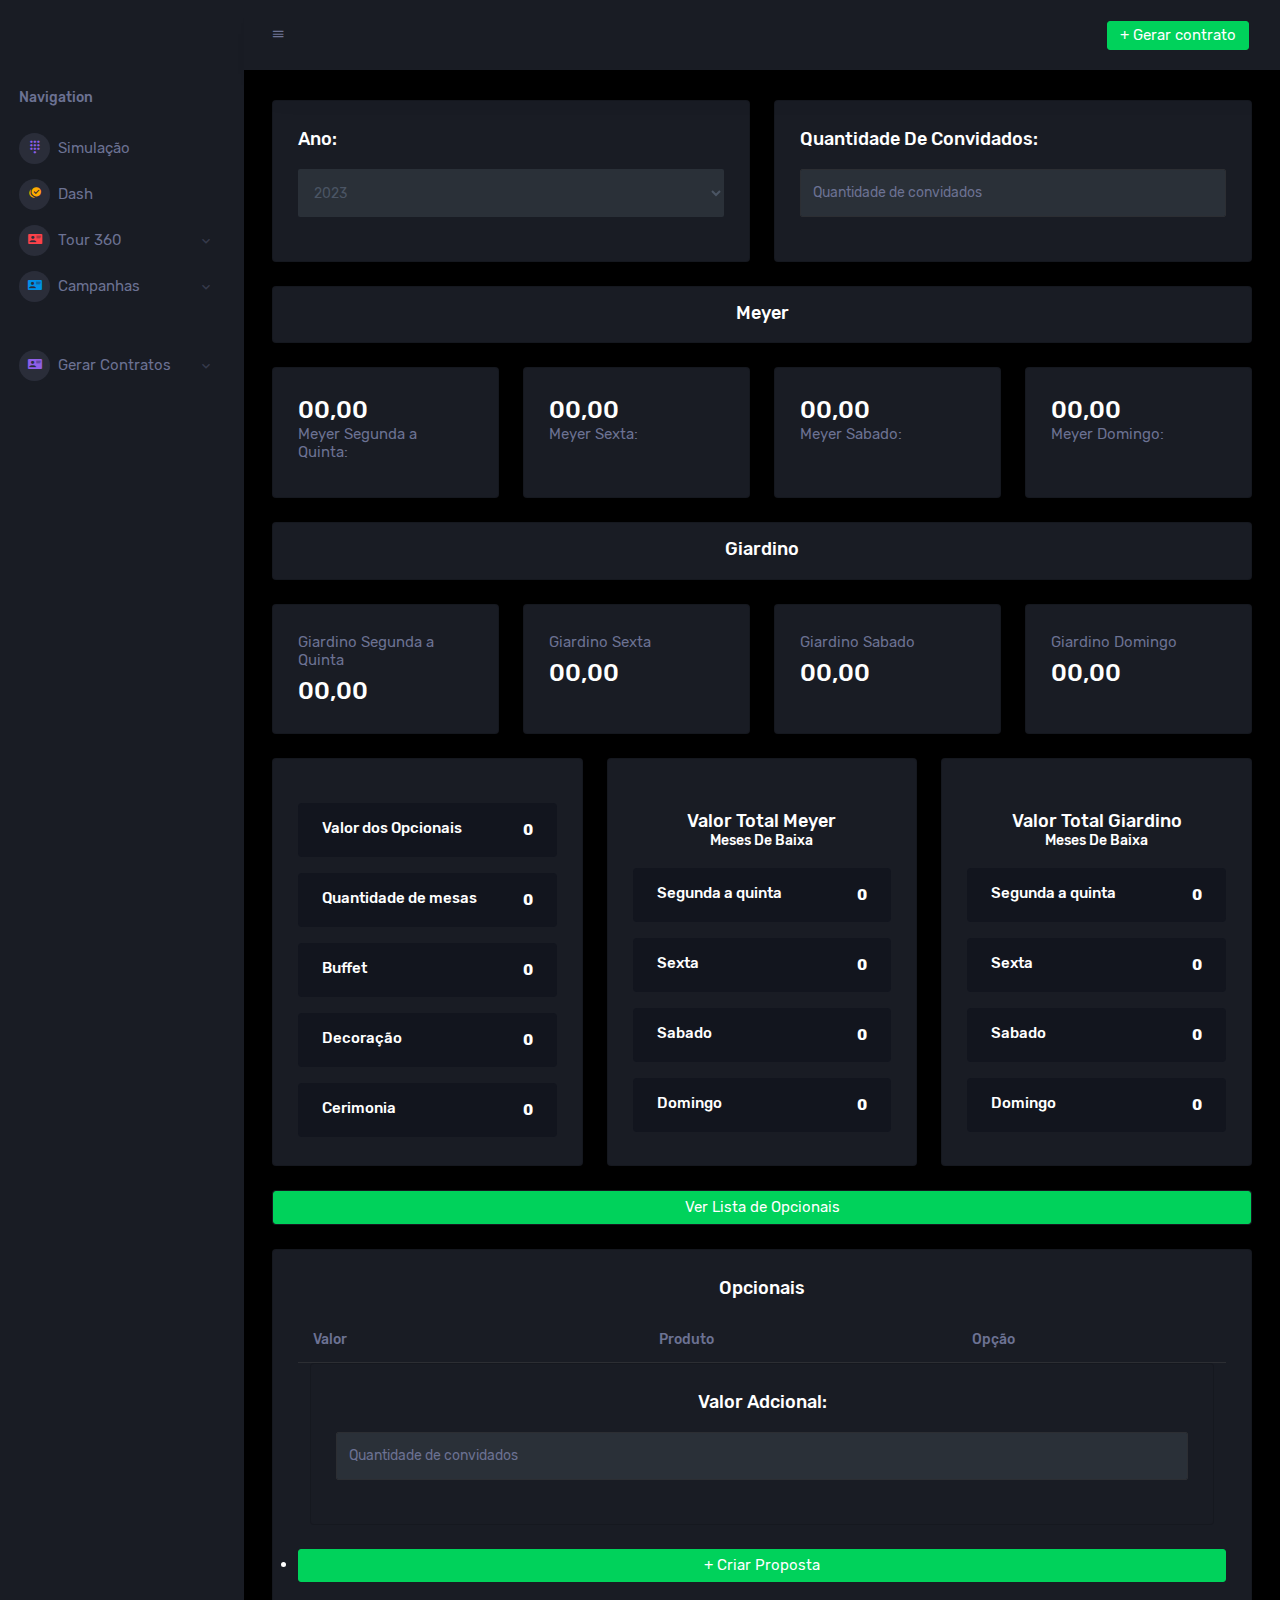
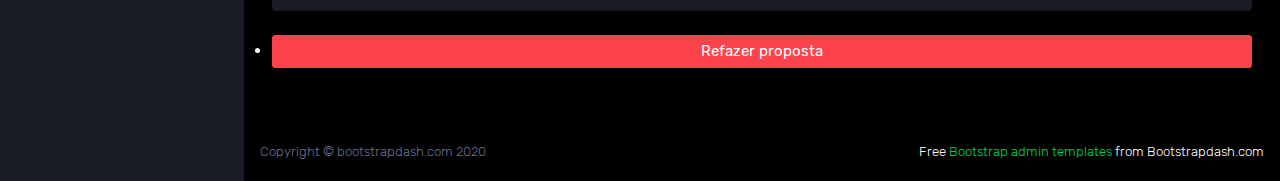
==== commit 921004e3: "Adicionando página completa2" ====
--- a/index.html
+++ b/index.html
@@ -45,19 +45,22 @@
           </li>
 
           <li class="nav-item menu-items">
-            <a class="nav-link" data-toggle="collapse" href="#ui-basic7" aria-expanded="false" aria-controls="ui-basic">
+            <a class="nav-link"  href="#"  aria-controls="ui-basic">
               <span class="menu-icon">
-                <i class="mdi mdi-account-card-details"></i>
+                <i class="mdi mdi-checkbox-multiple-marked-circle"></i>
               </span>
-              <span class="menu-title">Metricas</span>
-              <i class="menu-arrow"></i>
+              <span class="menu-title">Dash</span> 
             </a>
-            <div class="collapse" id="ui-basic7">
-              <ul class="nav flex-column sub-menu">
-                <li class="nav-item"> <a class="nav-link"  href="pages/forms/dash.html">Ver dados</a></li>
-              </ul>
-            </div>
-          </li>          
+          </li>
+
+
+          
+
+
+
+   
+
+          
           <li class="nav-item menu-items">
             <a class="nav-link" data-toggle="collapse" href="#ui-basic18" aria-expanded="false" aria-controls="ui-basic">
               <span class="menu-icon">
@@ -75,16 +78,20 @@
             </div>
           </li>
           <li class="nav-item menu-items">
-            <a class="nav-link" data-toggle="collapse" href="#ui-basic27" aria-expanded="false" aria-controls="ui-basic">
+            <a class="nav-link" data-toggle="collapse" href="#ui-basic7" aria-expanded="false" aria-controls="ui-basic">
               <span class="menu-icon">
                 <i class="mdi mdi-account-card-details"></i>
               </span>
               <span class="menu-title">Campanhas</span>
               <i class="menu-arrow"></i>
             </a>
-            <div class="collapse" id="ui-basic27">
+            <div class="collapse" id="ui-basic7">
               <ul class="nav flex-column sub-menu">
-                <li class="nav-item"> <a class="nav-link" target="_blank" href="https://www.canva.com/design/DAFluupu87c/TL6tJIELNZ_9HTgCxPC1Dg/view?utm_content=DAFluupu87c&utm_campaign=designshare&utm_medium=link&utm_source=publishsharelink#2">Ver campanhas</a></li>
+                <li class="nav-item"> <a class="nav-link" href="pages/ui-features/buttons.html">Casamento</a></li>
+                <li class="nav-item"> <a class="nav-link" href="pages/ui-features/dropdowns.html">15 Anos</a></li>
+                <li class="nav-item"> <a class="nav-link" href="pages/ui-features/typography.html">Formatura</a></li>
+                <li class="nav-item"> <a class="nav-link" href="pages/ui-features/typography.html">Aniversario</a></li>
+                <li class="nav-item"> <a class="nav-link" href="pages/ui-features/typography.html">Corporativo</a></li>
               </ul>
             </div>
           </li>
@@ -131,14 +138,14 @@
                 <div class="dropdown-menu dropdown-menu-right navbar-dropdown preview-list" aria-labelledby="createbuttonDropdown">
                   <h6 class="p-3 mb-0">Contratos</h6>
                   <div class="dropdown-divider"></div>
-                  <a class="dropdown-item preview-item"  href="pages/forms/contratosgiardino.html">
+                  <a class="dropdown-item preview-item">
                     <div class="preview-thumbnail">
                       <div class="preview-icon bg-dark rounded-circle">
                         <i class="mdi mdi-file-outline text-primary"></i>
                       </div>
                     </div>
                     <div class="preview-item-content">
-                      <p class="preview-subject ellipsis mb-1" >Contrato Meyer</p>
+                      <p class="preview-subject ellipsis mb-1">Contrato Meyer</p>
                     </div>
                     <div class="dropdown-divider"></div>
                   </a>
@@ -245,65 +252,71 @@
                     <div class="row">
                       <div class="col-9">
                         <div class="d-flex align-items-center align-self-start">
-                          <h6 class="text-muted font-weight-normal">Meyer Segunda a Quinta</h6>
-                          <h3 class="mb-0" id="Meyer_segunda_quinta">00,00</h3>
-                        </div>
-                      </div>
-                      <div class="col-3">
-                      </div>
-                    </div>
-                
-                  </div>
-                </div>
-              </div>
-              <div class="col-xl-3 col-sm-6 grid-margin stretch-card">
-                <div class="card">
-                  <div class="card-body">
-                    <div class="row">
-                      <div class="col-9">
-                        <div class="d-flex align-items-center align-self-start">
-                          <h6 class="text-muted font-weight-normal">Meyer Sexta</h6>
+                           <h3 class="mb-0" id="Meyer_segunda_quinta">00,00</h3>
+                        </div>
+                        <h6 class="text-muted font-weight-normal">Meyer Segunda a Quinta:</h6>
+                       
+                      </div>
+                      <div class="col-3">
+                      </div>
+                    </div>
+               
+                  </div>
+                </div>
+              </div>
+              <div class="col-xl-3 col-sm-6 grid-margin stretch-card">
+                <div class="card">
+                  <div class="card-body">
+                    <div class="row">
+                      <div class="col-9">
+                        <div class="d-flex align-items-center align-self-start">
                           <h3 class="mb-0" id="Meyer_Sexta">00,00</h3>
                         </div>
-                      </div>
-                      <div class="col-3">
-                      </div>
-                    </div>
-                
-                  </div>
-                </div>
-              </div>
-              <div class="col-xl-3 col-sm-6 grid-margin stretch-card">
-                <div class="card">
-                  <div class="card-body">
-                    <div class="row">
-                      <div class="col-9">
-                        <div class="d-flex align-items-center align-self-start">
-                          <h6 class="text-muted font-weight-normal">Meyer Sabado</h6>
-                          <h3 class="mb-0" id="Meyer_Sabado">00,00</h3>
-                        </div>
-                      </div>
-                      <div class="col-3">
-                      </div>
-                    </div>
-
-                  </div>
-                </div>
-              </div>
-              <div class="col-xl-3 col-sm-6 grid-margin stretch-card">
-                <div class="card">
-                  <div class="card-body">
-                    <div class="row">
-                      <div class="col-9">
-                        <div class="d-flex align-items-center align-self-start">
-                          <h6 class="text-muted font-weight-normal">Meyer Domingo</h6>
-                          <h3 class="mb-0" id="Meyer_Domingo">00,00</h3>
-                        </div>
-                      </div>
-                      <div class="col-3">
-                      </div>
-                    </div>
-
+                        <h6 class="text-muted font-weight-normal">Meyer Sexta:</h6>
+                        
+                      </div>
+                      <div class="col-3">
+                      </div>
+                    </div>
+                  </div>
+                </div>
+              </div>
+              <div class="col-xl-3 col-sm-6 grid-margin stretch-card">
+                <div class="card">
+                  <div class="card-body">
+                    <div class="row">
+                      <div class="col-9">
+                        <div class="d-flex align-items-center align-self-start">
+                           <h3 class="mb-0" id="Meyer_Sabado">00,00</h3>
+                        </div>
+                        <h6 class="text-muted font-weight-normal">Meyer Sabado:</h6>
+                        
+                      </div>
+                      <div class="col-3">
+                      </div>
+                      
+                    </div>
+                  </div>
+                </div>
+              </div>
+              <div class="col-xl-3 col-sm-6 grid-margin stretch-card">
+                <div class="card">
+                  <div class="card-body">
+                    <div class="row">
+                      <div class="col-9">
+                        <div class="d-flex align-items-center align-self-start">
+                           <h3 class="mb-0" id="Meyer_Domingo">00,00</h3>
+                        </div>
+                        <h6 class="text-muted font-weight-normal">Meyer Domingo:</h6>
+                       
+                      </div>
+                      
+                      <div class="col-3">
+                        
+                      </div>
+                      
+                    </div>
+                   
                   </div>
                 </div>
               </div>
@@ -323,65 +336,67 @@
                     <div class="row">
                       <div class="col-9">
                         <div class="d-flex align-items-center align-self-start">
-                          <h6 class="text-muted font-weight-normal">Giardino Segunda a Quinta:</h6>
-                          <h3 class="mb-0" id="Giardino_segunda_quinta">00,00</h3>
-                        </div>
-                      </div>
-                      <div class="col-3">
-                      </div>
-                    </div>
+                    
+                        </div>
+                      </div>
+                      <div class="col-3">
+                      </div>
+                    </div>
+                    <h6 class="text-muted font-weight-normal">Giardino Segunda a Quinta</h6>
+                    <h3 class="mb-0" id="Giardino_segunda_quinta">00,00</h3> 
+                  </div>
                   
-                  </div>
-                </div>
-              </div>
-              <div class="col-xl-3 col-sm-6 grid-margin stretch-card">
-                <div class="card">
-                  <div class="card-body">
-                    <div class="row">
-                      <div class="col-9">
-                        <div class="d-flex align-items-center align-self-start">
-                          <h6 class="text-muted font-weight-normal">Giardino Sexta:</h6>
-                          <h3 class="mb-0" id="Giardino_Sexta">00,00</h3>
-                        </div>
-                      </div>
-                      <div class="col-3">
-                      </div>
-                    </div>
-
-                  </div>
-                </div>
-              </div>
-              <div class="col-xl-3 col-sm-6 grid-margin stretch-card">
-                <div class="card">
-                  <div class="card-body">
-                    <div class="row">
-                      <div class="col-9">
-                        <div class="d-flex align-items-center align-self-start">
-                          <h6 class="text-muted font-weight-normal">Giardino Sabado:</h6>
-                          <h3 class="mb-0" id="Giardino_Sabado">00,00</h3>
-                        </div>
-                      </div>
-                      <div class="col-3">
-                      </div>
-                    </div>
-
-                  </div>
-                </div>
-              </div>
-              <div class="col-xl-3 col-sm-6 grid-margin stretch-card">
-                <div class="card">
-                  <div class="card-body">
-                    <div class="row">
-                      <div class="col-9">
-                        <div class="d-flex align-items-center align-self-start">
-                          <h6 class="text-muted font-weight-normal">Giardino Domingo:</h6>
-                          <h3 class="mb-0" id="Giardino_Domingo">00,00</h3>
-                        </div>
-                      </div>
-                      <div class="col-3">
-                      </div>
-                    </div>
-             
+                 </div>
+                 
+              </div>
+              <div class="col-xl-3 col-sm-6 grid-margin stretch-card">
+                <div class="card">
+                  <div class="card-body">
+                    <div class="row">
+                      <div class="col-9">
+                        <div class="d-flex align-items-center align-self-start">
+                        
+                        </div>
+                      </div>
+                      <div class="col-3">
+                      </div>
+                    </div>
+                    <h6 class="text-muted font-weight-normal">Giardino Sexta</h6>
+                    <h3 class="mb-0" id="Giardino_Sexta">00,00</h3>
+                  </div>
+                </div>
+              </div>
+              <div class="col-xl-3 col-sm-6 grid-margin stretch-card">
+                <div class="card">
+                  <div class="card-body">
+                    <div class="row">
+                      <div class="col-9">
+                        <div class="d-flex align-items-center align-self-start">
+                        
+                        </div>
+                      </div>
+                      <div class="col-3">
+                      </div>
+                    </div>
+                    <h6 class="text-muted font-weight-normal">Giardino Sabado</h6>
+                    <h3 class="mb-0" id="Giardino_Sabado">00,00</h3>
+                  </div>
+                </div>
+              </div>
+              <div class="col-xl-3 col-sm-6 grid-margin stretch-card">
+                <div class="card">
+                  <div class="card-body">
+                    <div class="row">
+                      <div class="col-9">
+                        <div class="d-flex align-items-center align-self-start">
+                         
+                        </div>
+                      </div>
+                      <div class="col-3">
+                      </div>
+                    </div>
+                    <h6 class="text-muted font-weight-normal">Giardino Domingo</h6>
+                    <h3 class="mb-0" id="Giardino_Domingo">00,00</h3>
                   </div>
                 </div>
               </div>
